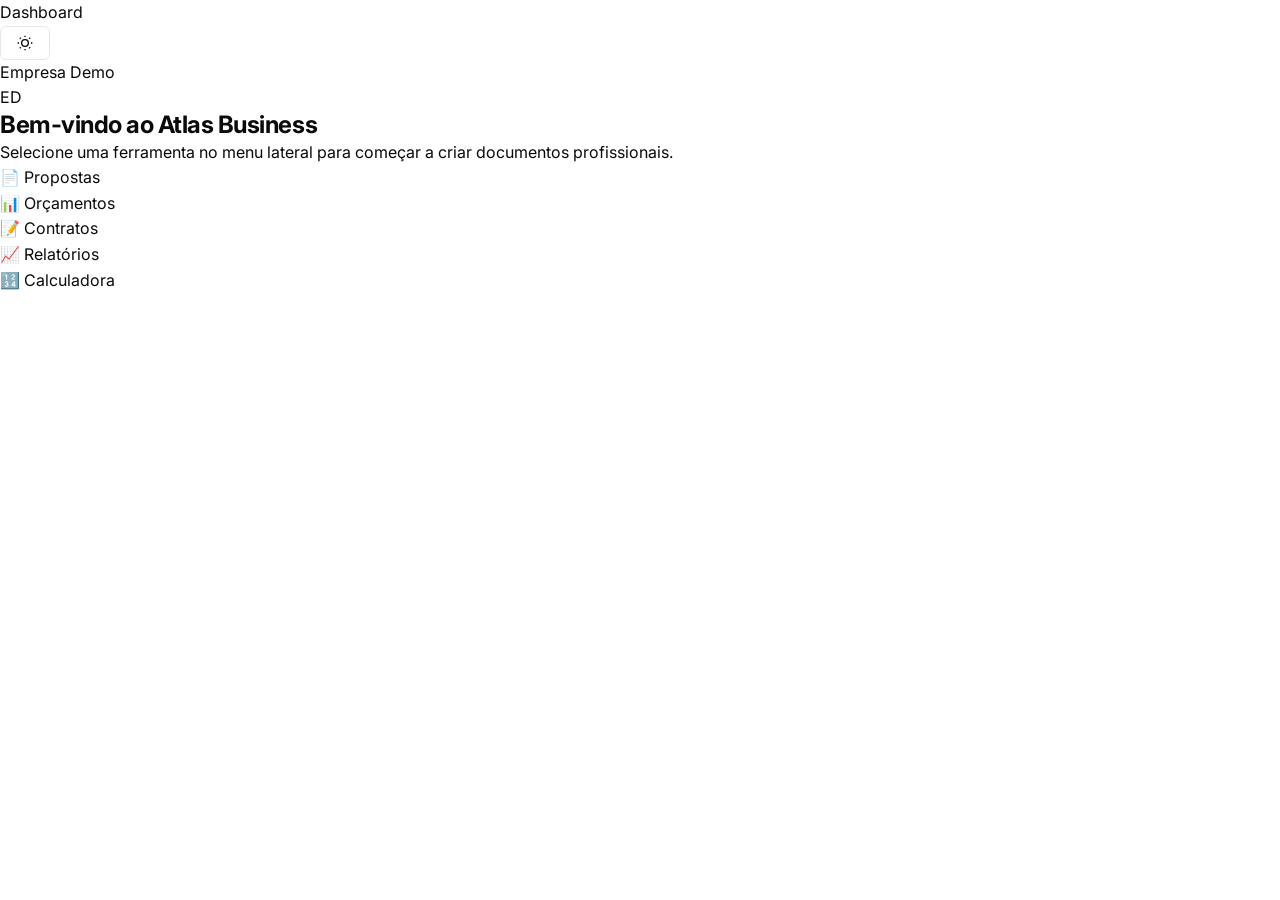
==== dashboard.html @ c4867654 "Create dashboard.html" ====
<!DOCTYPE html>
<html lang="pt-BR">
<head>
    <meta charset="UTF-8">
    <meta name="viewport" content="width=device-width, initial-scale=1.0">
    <meta name="description" content="Atlas Business Dashboard - Gerencie suas ferramentas empresariais">
    <meta name="theme-color" content="#0a0a0a">
    <title>Dashboard — Atlas Business</title>
    <link rel="preconnect" href="https://fonts.googleapis.com">
    <link rel="preconnect" href="https://fonts.gstatic.com" crossorigin>
    <link href="https://fonts.googleapis.com/css2?family=Inter:wght@300;400;500;600;700;800;900&display=swap" rel="stylesheet">
    <link rel="stylesheet" href="css/style.css">
    <link rel="icon" type="image/svg+xml" href="assets/icons/favicon.svg">
</head>
<body class="light-mode">
    <!-- Container da Sidebar -->
    <div id="sidebarContainer"></div>

    <!-- Conteúdo principal do Dashboard -->
    <main class="dashboard-main" id="dashboardMain">
        <header class="dashboard-topbar">
            <div class="dashboard-topbar__breadcrumb" id="breadcrumb">
                <span>Dashboard</span>
            </div>
            <div class="dashboard-topbar__actions">
                <button class="btn btn--outline btn--sm" id="themeToggleDashboard" aria-label="Alternar tema">
                    <svg class="icon-sun" width="16" height="16" viewBox="0 0 24 24" fill="none" stroke="currentColor" stroke-width="2">
                        <circle cx="12" cy="12" r="5"/><path d="M12 1v2M12 21v2M4.22 4.22l1.42 1.42M18.36 18.36l1.42 1.42M1 12h2M21 12h2M4.22 19.78l1.42-1.42M18.36 5.64l1.42-1.42"/>
                    </svg>
                    <svg class="icon-moon" width="16" height="16" viewBox="0 0 24 24" fill="none" stroke="currentColor" stroke-width="2" style="display:none;">
                        <path d="M21 12.79A9 9 0 1111.21 3 7 7 0 0021 12.79z"/>
                    </svg>
                </button>
                <div class="dashboard-user">
                    <span class="dashboard-user__name">Empresa Demo</span>
                    <div class="dashboard-user__avatar">ED</div>
                </div>
            </div>
        </header>

        <!-- Área de conteúdo dinâmico das ferramentas -->
        <div class="dashboard-content" id="dashboardContent">
            <!-- Conteúdo inicial: boas-vindas ou ferramenta ativa -->
            <div class="dashboard-welcome">
                <div class="welcome-card">
                    <h2>Bem-vindo ao Atlas Business</h2>
                    <p>Selecione uma ferramenta no menu lateral para começar a criar documentos profissionais.</p>
                    <div class="welcome-tools-grid">
                        <div class="welcome-tool" onclick="navigateTo('propostas')">
                            <span class="welcome-tool__icon">📄</span>
                            <span>Propostas</span>
                        </div>
                        <div class="welcome-tool" onclick="navigateTo('orcamentos')">
                            <span class="welcome-tool__icon">📊</span>
                            <span>Orçamentos</span>
                        </div>
                        <div class="welcome-tool" onclick="navigateTo('contratos')">
                            <span class="welcome-tool__icon">📝</span>
                            <span>Contratos</span>
                        </div>
                        <div class="welcome-tool" onclick="navigateTo('relatorios')">
                            <span class="welcome-tool__icon">📈</span>
                            <span>Relatórios</span>
                        </div>
                        <div class="welcome-tool" onclick="navigateTo('calculadora')">
                            <span class="welcome-tool__icon">🔢</span>
                            <span>Calculadora</span>
                        </div>
                    </div>
                </div>
            </div>
        </div>
    </main>

    <!-- Toast container -->
    <div class="toast-container" id="toastContainer" aria-live="polite"></div>

    <!-- Scripts -->
    <script src="js/main.js"></script>
    <script src="js/theme.js"></script>
    <script src="components/Sidebar.js"></script>
    <script src="js/dashboard.js"></script>
</body>
</html>
---- css/style.css ----
/* ============================================================
   ATLAS BUSINESS — DESIGN SYSTEM & LANDING PAGE STYLES
   ============================================================ */

/* ========== CSS VARIABLES ========== */
:root {
    /* Light Mode (default) */
    --bg-primary: #ffffff;
    --bg-secondary: #f8f9fa;
    --bg-tertiary: #f0f2f5;
    --bg-card: #ffffff;
    --bg-card-hover: #f8f9fa;
    --bg-glass: rgba(255, 255, 255, 0.8);

    --text-primary: #0a0a0a;
    --text-secondary: #4a4a4a;
    --text-tertiary: #8a8a8a;
    --text-inverse: #ffffff;

    --border-color: #e5e7eb;
    --border-light: #f0f0f0;

    --accent-blue: #2563eb;
    --accent-blue-light: #3b82f6;
    --accent-blue-bg: #eff6ff;
    --accent-green: #059669;
    --accent-green-bg: #ecfdf5;
    --accent-purple: #7c3aed;
    --accent-purple-bg: #f5f3ff;
    --accent-orange: #ea580c;
    --accent-orange-bg: #fff7ed;
    --accent-pink: #db2777;
    --accent-pink-bg: #fdf2f8;

    --gradient-hero: linear-gradient(135deg, #2563eb 0%, #7c3aed 50%, #db2777 100%);
    --gradient-cta: linear-gradient(135deg, #2563eb 0%, #7c3aed 100%);
    --gradient-card: linear-gradient(180deg, rgba(37, 99, 235, 0.03) 0%, rgba(124, 58, 237, 0.03) 100%);

    --shadow-sm: 0 1px 2px rgba(0, 0, 0, 0.04);
    --shadow-md: 0 4px 12px rgba(0, 0, 0, 0.06);
    --shadow-lg: 0 12px 32px rgba(0, 0, 0, 0.08);
    --shadow-xl: 0 24px 64px rgba(0, 0, 0, 0.12);
    --shadow-glow-blue: 0 0 40px rgba(37, 99, 235, 0.15);
    --shadow-glow-purple: 0 0 60px rgba(124, 58, 237, 0.1);

    --radius-sm: 6px;
    --radius-md: 10px;
    --radius-lg: 16px;
    --radius-xl: 24px;
    --radius-full: 9999px;

    --font-family: 'Inter', -apple-system, BlinkMacSystemFont, 'Segoe UI', Roboto, sans-serif;
    --transition-fast: 0.15s cubic-bezier(0.4, 0, 0.2, 1);
    --transition-base: 0.25s cubic-bezier(0.4, 0, 0.2, 1);
    --transition-slow: 0.4s cubic-bezier(0.4, 0, 0.2, 1);

    --navbar-height: 64px;
    --container-max: 1200px;
}

/* Dark Mode */
body.dark-mode {
    --bg-primary: #0a0a0a;
    --bg-secondary: #141414;
    --bg-tertiary: #1a1a1a;
    --bg-card: #1a1a1a;
    --bg-card-hover: #222222;
    --bg-glass: rgba(10, 10, 10, 0.8);

    --text-primary: #f5f5f5;
    --text-secondary: #b0b0b0;
    --text-tertiary: #707070;
    --text-inverse: #0a0a0a;

    --border-color: #2a2a2a;
    --border-light: #1f1f1f;

    --accent-blue-bg: #1e293b;
    --accent-green-bg: #1a2e1a;
    --accent-purple-bg: #1e1b2e;
    --accent-orange-bg: #2e1f1a;
    --accent-pink-bg: #2e1a24;

    --gradient-hero: linear-gradient(135deg, #3b82f6 0%, #8b5cf6 50%, #ec4899 100%);
    --gradient-card: linear-gradient(180deg, rgba(59, 130, 246, 0.05) 0%, rgba(139, 92, 246, 0.05) 100%);

    --shadow-sm: 0 1px 2px rgba(0, 0, 0, 0.3);
    --shadow-md: 0 4px 12px rgba(0, 0, 0, 0.4);
    --shadow-lg: 0 12px 32px rgba(0, 0, 0, 0.5);
    --shadow-xl: 0 24px 64px rgba(0, 0, 0, 0.6);
    --shadow-glow-blue: 0 0 60px rgba(59, 130, 246, 0.2);
    --shadow-glow-purple: 0 0 80px rgba(139, 92, 246, 0.15);
}

/* ========== RESET & BASE ========== */
*,
*::before,
*::after {
    box-sizing: border-box;
    margin: 0;
    padding: 0;
}

html {
    scroll-behavior: smooth;
    scroll-padding-top: var(--navbar-height);
    -webkit-font-smoothing: antialiased;
    -moz-osx-font-smoothing: grayscale;
}

body {
    font-family: var(--font-family);
    background-color: var(--bg-primary);
    color: var(--text-primary);
    line-height: 1.6;
    transition: background-color var(--transition-slow), color var(--transition-slow);
    overflow-x: hidden;
}

img {
    max-width: 100%;
    display: block;
}

a {
    text-decoration: none;
    color: inherit;
    transition: color var(--transition-fast);
}

ul {
    list-style: none;
}

button {
    cursor: pointer;
    border: none;
    background: none;
    font-family: inherit;
    font-size: inherit;
}

.container {
    width: 100%;
    max-width: var(--container-max);
    margin: 0 auto;
    padding: 0 24px;
}

/* ========== TYPOGRAPHY ========== */
h1, h2, h3, h4, h5, h6 {
    line-height: 1.2;
    font-weight: 700;
    letter-spacing: -0.02em;
}

/* ========== BUTTONS ========== */
.btn {
    display: inline-flex;
    align-items: center;
    justify-content: center;
    gap: 8px;
    font-weight: 600;
    font-size: 14px;
    letter-spacing: -0.01em;
    border-radius: var(--radius-md);
    transition: all var(--transition-base);
    white-space: nowrap;
    position: relative;
    overflow: hidden;
}

.btn--sm {
    padding: 8px 16px;
    font-size: 13px;
    border-radius: var(--radius-sm);
}

.btn--lg {
    padding: 14px 28px;
    font-size: 16px;
    border-radius: var(--radius-md);
}

.btn--primary {
    background: var(--accent-blue);
    color: #ffffff;
    box-shadow: 0 2px 8px rgba(37, 99, 235, 0.25);
}
.btn--primary:hover {
    background: var(--accent-blue-light);
    box-shadow: 0 4px 16px rgba(37, 99, 235, 0.35);
    transform: translateY(-1px);
}
.btn--primary:active {
    transform: translateY(0);
    box-shadow: 0 2px 4px rgba(37, 99, 235, 0.2);
}

.btn--outline {
    border: 1.5px solid var(--border-color);
    color: var(--text-primary);
    background: transparent;
}
.btn--outline:hover {
    border-color: var(--text-tertiary);
    background: var(--bg-secondary);
}

.btn--ghost {
    color: var(--text-secondary);
    background: transparent;
}
.btn--ghost:hover {
    color: var(--text-primary);
    background: var(--bg-secondary);
}

/* ========== NAVBAR ========== */
.navbar {
    position: fixed;
    top: 0;
    left: 0;
    right: 0;
    z-index: 1000;
    height: var(--navbar-height);
    background: var(--bg-glass);
    backdrop-filter: blur(20px);
    -webkit-backdrop-filter: blur(20px);
    border-bottom: 1px solid var(--border-color);
    transition: all var(--transition-base);
}
.navbar.scrolled {
    box-shadow: var(--shadow-md);
}
.navbar__inner {
    display: flex;
    align-items: center;
    justify-content: space-between;
    height: 100%;
}
.navbar__logo {
    display: flex;
    align-items: center;
    gap: 10px;
    font-weight: 700;
    font-size: 18px;
    color: var(--text-primary);
}
.navbar__logo-icon {
    color: var(--accent-blue);
}
.navbar__logo-highlight {
    color: var(--accent-blue);
}
.navbar__nav {
    display: flex;
    align-items: center;
    gap: 32px;
}
.navbar__links {
    display: flex;
    gap: 24px;
}
.navbar__link {
    font-size: 14px;
    font-weight: 500;
    color: var(--text-secondary);
    transition: color var(--transition-fast);
    position: relative;
}
.navbar__link:hover {
    color: var(--text-primary);
}
.navbar__link::after {
    content: '';
    position: absolute;
    bottom: -4px;
    left: 0;
    width: 0;
    height: 2px;
    background: var(--accent-blue);
    border-radius: 2px;
    transition: width var(--transition-base);
}
.navbar__link:hover::after {
    width: 100%;
}
.navbar__actions {
    display: flex;
    align-items: center;
    gap: 12px;
}
.navbar__hamburger {
    display: none;
    flex-direction: column;
    gap: 5px;
    padding: 4px;
    cursor: pointer;
}
.navbar__hamburger span {
    width: 24px;
    height: 2px;
    background: var(--text-primary);
    border-radius: 2px;
    transition: all var(--transition-base);
}
.navbar__hamburger.active span:nth-child(1) {
    transform: rotate(45deg) translate(5px, 5px);
}
.navbar__hamburger.active span:nth-child(2) {
    opacity: 0;
}
.navbar__hamburger.active span:nth-child(3) {
    transform: rotate(-45deg) translate(5px, -5px);
}

/* ========== HERO ========== */
.hero {
    padding: 120px 0 80px;
    position: relative;
    overflow: hidden;
}
.hero__inner {
    text-align: center;
    position: relative;
    z-index: 2;
}
.hero__badge {
    display: inline-flex;
    align-items: center;
    gap: 8px;
    padding: 6px 16px;
    border-radius: var(--radius-full);
    background: var(--bg-secondary);
    border: 1px solid var(--border-color);
    font-size: 13px;
    font-weight: 500;
    color: var(--text-secondary);
    margin-bottom: 24px;
    animation: fadeInUp 0.6s ease-out;
}
.hero__badge-dot {
    width: 8px;
    height: 8px;
    border-radius: 50%;
    background: var(--accent-green);
    animation: pulse-dot 2s infinite;
}
@keyframes pulse-dot {
    0%, 100% { opacity: 1; }
    50% { opacity: 0.4; }
}
.hero__title {
    font-size: clamp(36px, 5.5vw, 64px);
    font-weight: 800;
    letter-spacing: -0.03em;
    margin-bottom: 20px;
    animation: fadeInUp 0.6s ease-out 0.1s both;
}
.hero__title-gradient {
    background: var(--gradient-hero);
    -webkit-background-clip: text;
    -webkit-text-fill-color: transparent;
    background-clip: text;
}
.hero__subtitle {
    font-size: clamp(16px, 1.8vw, 20px);
    color: var(--text-secondary);
    max-width: 600px;
    margin: 0 auto 36px;
    line-height: 1.6;
    animation: fadeInUp 0.6s ease-out 0.2s both;
}
.hero__cta-group {
    display: flex;
    gap: 16px;
    justify-content: center;
    flex-wrap: wrap;
    margin-bottom: 48px;
    animation: fadeInUp 0.6s ease-out 0.3s both;
}
.hero__stats {
    display: flex;
    gap: 48px;
    justify-content: center;
    flex-wrap: wrap;
    margin-bottom: 60px;
    animation: fadeInUp 0.6s ease-out 0.4s both;
}
.hero__stat {
    text-align: center;
}
.hero__stat-number {
    display: block;
    font-size: 32px;
    font-weight: 800;
    letter-spacing: -0.02em;
    color: var(--text-primary);
}
.hero__stat-label {
    font-size: 13px;
    color: var(--text-tertiary);
    font-weight: 500;
}
.hero__dashboard-preview {
    position: relative;
    max-width: 900px;
    margin: 0 auto;
    animation: fadeInUp 0.8s ease-out 0.5s both;
}
.hero__dashboard-mockup {
    background: var(--bg-card);
    border: 1px solid var(--border-color);
    border-radius: var(--radius-lg);
    box-shadow: var(--shadow-xl), var(--shadow-glow-blue), var(--shadow-glow-purple);
    overflow: hidden;
    position: relative;
    z-index: 2;
}
.mockup__header {
    background: var(--bg-tertiary);
    padding: 12px 16px;
    display: flex;
    align-items: center;
    gap: 12px;
    border-bottom: 1px solid var(--border-color);
}
.mockup__dots {
    display: flex;
    gap: 6px;
}
.mockup__dots span {
    width: 10px;
    height: 10px;
    border-radius: 50%;
    background: #c4c4c4;
}
.mockup__dots span:nth-child(1) { background: #ff5f56; }
.mockup__dots span:nth-child(2) { background: #ffbd2e; }
.mockup__dots span:nth-child(3) { background: #27c93f; }
.mockup__search {
    font-size: 12px;
    color: var(--text-tertiary);
    background: var(--bg-primary);
    padding: 4px 12px;
    border-radius: var(--radius-sm);
    border: 1px solid var(--border-color);
    flex: 1;
    text-align: center;
}
.mockup__body {
    display: flex;
    height: 260px;
}
.mockup__sidebar {
    width: 60px;
    background: var(--bg-secondary);
    border-right: 1px solid var(--border-color);
    padding: 12px 8px;
    display: flex;
    flex-direction: column;
    gap: 8px;
}
.mockup__sidebar-item {
    height: 32px;
    border-radius: var(--radius-sm);
    background: var(--bg-tertiary);
    transition: background var(--transition-fast);
}
.mockup__sidebar-item.active {
    background: var(--accent-blue);
}
.mockup__content {
    flex: 1;
    padding: 16px;
    display: flex;
    flex-direction: column;
    gap: 12px;
}
.mockup__card {
    border-radius: var(--radius-md);
    background: var(--bg-tertiary);
    transition: background var(--transition-fast);
}
.mockup__card--large {
    height: 100px;
}
.mockup__card-group {
    display: flex;
    gap: 12px;
    flex: 1;
}
.mockup__card--small {
    flex: 1;
    height: 100%;
}
.hero__glow {
    position: absolute;
    border-radius: 50%;
    filter: blur(120px);
    opacity: 0.3;
    z-index: 1;
    pointer-events: none;
}
.hero__glow--1 {
    width: 400px;
    height: 400px;
    background: var(--accent-blue);
    top: -100px;
    right: -100px;
}
.hero__glow--2 {
    width: 350px;
    height: 350px;
    background: var(--accent-purple);
    bottom: -80px;
    left: -80px;
}

@keyframes fadeInUp {
    from {
        opacity: 0;
        transform: translateY(24px);
    }
    to {
        opacity: 1;
        transform: translateY(0);
    }
}

/* ========== SECTION HEADER ========== */
.section-header {
    text-align: center;
    margin-bottom: 56px;
}
.section-header__tag {
    display: inline-block;
    font-size: 12px;
    font-weight: 600;
    text-transform: uppercase;
    letter-spacing: 0.08em;
    color: var(--accent-blue);
    background: var(--accent-blue-bg);
    padding: 6px 14px;
    border-radius: var(--radius-full);
    margin-bottom: 16px;
}
.section-header__title {
    font-size: clamp(28px, 4vw, 40px);
    font-weight: 800;
    margin-bottom: 12px;
}
.section-header__desc {
    font-size: 16px;
    color: var(--text-secondary);
    max-width: 560px;
    margin: 0 auto;
}

/* ========== TOOLS SECTION ========== */
.tools-section {
    padding: 100px 0;
    background: var(--bg-secondary);
    transition: background var(--transition-slow);
}
.tools-grid {
    display: grid;
    grid-template-columns: repeat(auto-fill, minmax(320px, 1fr));
    gap: 24px;
}
.tool-card {
    background: var(--bg-card);
    border: 1px solid var(--border-color);
    border-radius: var(--radius-lg);
    padding: 28px;
    transition: all var(--transition-base);
    display: flex;
    flex-direction: column;
    gap: 16px;
    position: relative;
}
.tool-card:hover {
    transform: translateY(-4px);
    box-shadow: var(--shadow-lg);
    border-color: transparent;
    background: var(--bg-card-hover);
}
.tool-card__icon {
    width: 48px;
    height: 48px;
    border-radius: var(--radius-md);
    display: flex;
    align-items: center;
    justify-content: center;
    color: #ffffff;
}
.tool-card__icon--blue { background: var(--accent-blue); }
.tool-card__icon--green { background: var(--accent-green); }
.tool-card__icon--purple { background: var(--accent-purple); }
.tool-card__icon--orange { background: var(--accent-orange); }
.tool-card__icon--pink { background: var(--accent-pink); }
.tool-card__title {
    font-size: 18px;
    font-weight: 700;
}
.tool-card__desc {
    font-size: 14px;
    color: var(--text-secondary);
    line-height: 1.6;
    flex: 1;
}
.tool-card__features {
    display: flex;
    flex-wrap: wrap;
    gap: 8px;
}
.tool-card__features li {
    font-size: 12px;
    font-weight: 500;
    color: var(--text-tertiary);
    background: var(--bg-secondary);
    padding: 4px 10px;
    border-radius: var(--radius-full);
    transition: background var(--transition-fast);
}
.tool-card__link {
    display: inline-flex;
    align-items: center;
    gap: 6px;
    font-size: 14px;
    font-weight: 600;
    color: var(--accent-blue);
    margin-top: auto;
    transition: gap var(--transition-fast);
}
.tool-card__link:hover {
    gap: 10px;
}

/* ========== HOW SECTION ========== */
.how-section {
    padding: 100px 0;
}
.steps {
    display: grid;
    grid-template-columns: repeat(auto-fit, minmax(280px, 1fr));
    gap: 40px;
}
.step {
    text-align: center;
    padding: 32px 24px;
    position: relative;
}
.step__number {
    font-size: 72px;
    font-weight: 900;
    color: var(--border-color);
    position: absolute;
    top: -10px;
    left: 50%;
    transform: translateX(-50%);
    z-index: 0;
    letter-spacing: -0.04em;
    transition: color var(--transition-slow);
}
.step__icon {
    width: 64px;
    height: 64px;
    border-radius: var(--radius-lg);
    display: flex;
    align-items: center;
    justify-content: center;
    margin: 0 auto 20px;
    position: relative;
    z-index: 1;
    color: #ffffff;
}
.step__icon--blue { background: var(--accent-blue); }
.step__icon--green { background: var(--accent-green); }
.step__icon--purple { background: var(--accent-purple); }
.step__title {
    font-size: 20px;
    font-weight: 700;
    margin-bottom: 8px;
    position: relative;
    z-index: 1;
}
.step__desc {
    font-size: 14px;
    color: var(--text-secondary);
    position: relative;
    z-index: 1;
}

/* ========== BENEFITS ========== */
.benefits-section {
    padding: 100px 0;
    background: var(--bg-secondary);
    transition: background var(--transition-slow);
}
.benefits-grid {
    display: grid;
    grid-template-columns: repeat(auto-fill, minmax(300px, 1fr));
    gap: 24px;
}
.benefit-card {
    background: var(--bg-card);
    border: 1px solid var(--border-color);
    border-radius: var(--radius-lg);
    padding: 28px;
    transition: all var(--transition-base);
}
.benefit-card:hover {
    transform: translateY(-2px);
    box-shadow: var(--shadow-md);
}
.benefit-card__icon {
    width: 48px;
    height: 48px;
    border-radius: var(--radius-md);
    background: var(--accent-blue-bg);
    color: var(--accent-blue);
    display: flex;
    align-items: center;
    justify-content: center;
    margin-bottom: 16px;
}
.benefit-card h3 {
    font-size: 17px;
    font-weight: 700;
    margin-bottom: 8px;
}
.benefit-card p {
    font-size: 14px;
    color: var(--text-secondary);
    line-height: 1.6;
}

/* ========== FAQ ========== */
.faq-section {
    padding: 100px 0;
}
.faq-list {
    max-width: 720px;
    margin: 0 auto;
    display: flex;
    flex-direction: column;
    gap: 8px;
}
.faq-item {
    border: 1px solid var(--border-color);
    border-radius: var(--radius-md);
    overflow: hidden;
    transition: all var(--transition-base);
    background: var(--bg-card);
}
.faq-item:hover {
    border-color: var(--text-tertiary);
}
.faq-item__question {
    width: 100%;
    display: flex;
    align-items: center;
    justify-content: space-between;
    padding: 18px 20px;
    font-weight: 600;
    font-size: 15px;
    color: var(--text-primary);
    text-align: left;
    background: none;
    cursor: pointer;
    transition: color var(--transition-fast);
}
.faq-item__question:hover {
    color: var(--accent-blue);
}
.faq-item__icon {
    transition: transform var(--transition-base);
    flex-shrink: 0;
    color: var(--text-tertiary);
}
.faq-item.active .faq-item__icon {
    transform: rotate(180deg);
}
.faq-item__answer {
    max-height: 0;
    overflow: hidden;
    transition: max-height var(--transition-slow), padding var(--transition-slow);
}
.faq-item.active .faq-item__answer {
    max-height: 300px;
}
.faq-item__answer p {
    padding: 0 20px 18px;
    font-size: 14px;
    color: var(--text-secondary);
    line-height: 1.7;
}

/* ========== CTA ========== */
.cta-section {
    padding: 80px 0;
}
.cta-card {
    background: var(--gradient-cta);
    border-radius: var(--radius-xl);
    padding: 60px 40px;
    text-align: center;
    color: #ffffff;
    position: relative;
    overflow: hidden;
}
.cta-card::before {
    content: '';
    position: absolute;
    top: -50%;
    left: -50%;
    width: 200%;
    height: 200%;
    background: radial-gradient(circle, rgba(255,255,255,0.1) 0%, transparent 60%);
    pointer-events: none;
}
.cta-card__title {
    font-size: clamp(24px, 3.5vw, 36px);
    font-weight: 800;
    margin-bottom: 12px;
    position: relative;
}
.cta-card__desc {
    font-size: 16px;
    opacity: 0.9;
    margin-bottom: 28px;
    position: relative;
    max-width: 500px;
    margin-left: auto;
    margin-right: auto;
}
.cta-card .btn--primary {
    background: #ffffff;
    color: var(--accent-blue);
    box-shadow: 0 4px 16px rgba(0, 0, 0, 0.15);
    position: relative;
}
.cta-card .btn--primary:hover {
    background: #f0f0f0;
    box-shadow: 0 6px 24px rgba(0, 0, 0, 0.2);
    transform: translateY(-2px);
}

/* ========== FOOTER ========== */
.footer {
    background: var(--bg-secondary);
    border-top: 1px solid var(--border-color);
    padding: 60px 0 24px;
    transition: background var(--transition-slow);
}
.footer__inner {
    display: grid;
    grid-template-columns: 1.5fr 2fr;
    gap: 60px;
    margin-bottom: 40px;
}
.footer__brand {
    display: flex;
    flex-direction: column;
    gap: 16px;
}
.footer__logo {
    display: flex;
    align-items: center;
    gap: 8px;
    font-weight: 700;
    font-size: 18px;
    color: var(--text-primary);
}
.footer__logo span span {
    color: var(--accent-blue);
}
.footer__desc {
    font-size: 14px;
    color: var(--text-tertiary);
    line-height: 1.7;
    max-width: 320px;
}
.footer__links-group {
    display: grid;
    grid-template-columns: repeat(3, 1fr);
    gap: 32px;
}
.footer__links h4 {
    font-size: 13px;
    font-weight: 700;
    text-transform: uppercase;
    letter-spacing: 0.05em;
    margin-bottom: 16px;
    color: var(--text-secondary);
}
.footer__links ul {
    display: flex;
    flex-direction: column;
    gap: 10px;
}
.footer__links a {
    font-size: 14px;
    color: var(--text-tertiary);
    transition: color var(--transition-fast);
}
.footer__links a:hover {
    color: var(--text-primary);
}
.footer__bottom {
    display: flex;
    justify-content: space-between;
    align-items: center;
    padding-top: 24px;
    border-top: 1px solid var(--border-color);
    font-size: 13px;
    color: var(--text-tertiary);
}
.footer__social {
    display: flex;
    gap: 16px;
}
.footer__social a {
    color: var(--text-tertiary);
    transition: color var(--transition-fast);
}
.footer__social a:hover {
    color: var(--text-primary);
}

/* ========== TOAST ========== */
.toast-container {
    position: fixed;
    bottom: 24px;
    right: 24px;
    z-index: 9999;
    display: flex;
    flex-direction: column;
    gap: 8px;
    pointer-events: none;
}
.toast {
    background: var(--bg-card);
    border: 1px solid var(--border-color);
    border-radius: var(--radius-md);
    padding: 14px 20px;
    box-shadow: var(--shadow-lg);
    display: flex;
    align-items: center;
    gap: 10px;
    font-size: 14px;
    font-weight: 500;
    color: var(--text-primary);
    pointer-events: all;
    animation: toastIn 0.4s ease-out;
    min-width: 280px;
}
.toast--success { border-left: 3px solid var(--accent-green); }
.toast--error { border-left: 3px solid #ef4444; }
.toast--info { border-left: 3px solid var(--accent-blue); }
@keyframes toastIn {
    from {
        opacity: 0;
        transform: translateX(40px);
    }
    to {
        opacity: 1;
        transform: translateX(0);
    }
}
@keyframes toastOut {
    from {
        opacity: 1;
        transform: translateX(0);
    }
    to {
        opacity: 0;
        transform: translateX(40px);
    }
}

/* ========== RESPONSIVE ========== */
@media (max-width: 1024px) {
    .footer__inner {
        grid-template-columns: 1fr;
        gap: 40px;
    }
    .footer__links-group {
        grid-template-columns: repeat(3, 1fr);
    }
}
@media (max-width: 768px) {
    .navbar__nav {
        position: fixed;
        top: var(--navbar-height);
        left: 0;
        right: 0;
        bottom: 0;
        background: var(--bg-primary);
        flex-direction: column;
        justify-content: flex-start;
        padding: 32px 24px;
        gap: 24px;
        transform: translateX(100%);
        transition: transform var(--transition-base);
        z-index: 999;
    }
    .navbar__nav.open {
        transform: translateX(0);
    }
    .navbar__links {
        flex-direction: column;
        gap: 16px;
        width: 100%;
    }
    .navbar__link {
        font-size: 16px;
        padding: 8px 0;
    }
    .navbar__actions {
        flex-direction: column;
        width: 100%;
        gap: 12px;
    }
    .navbar__actions .btn {
        width: 100%;
    }
    .navbar__hamburger {
        display: flex;
    }
    .hero {
        padding: 100px 0 60px;
    }
    .hero__stats {
        gap: 24px;
    }
    .hero__stat-number {
        font-size: 24px;
    }
    .hero__dashboard-mockup .mockup__body {
        height: 180px;
    }
    .tools-grid {
        grid-template-columns: 1fr;
    }
    .benefits-grid {
        grid-template-columns: 1fr;
    }
    .cta-card {
        padding: 40px 24px;
    }
    .footer__links-group {
        grid-template-columns: 1fr 1fr;
    }
    .footer__bottom {
        flex-direction: column;
        gap: 12px;
        text-align: center;
    }
}
@media (max-width: 480px) {
    .container {
        padding: 0 16px;
    }
    .hero__cta-group {
        flex-direction: column;
        align-items: center;
    }
    .hero__cta-group .btn {
        width: 100%;
        justify-content: center;
    }
    .footer__links-group {
        grid-template-columns: 1fr;
        gap: 24px;
    }
}
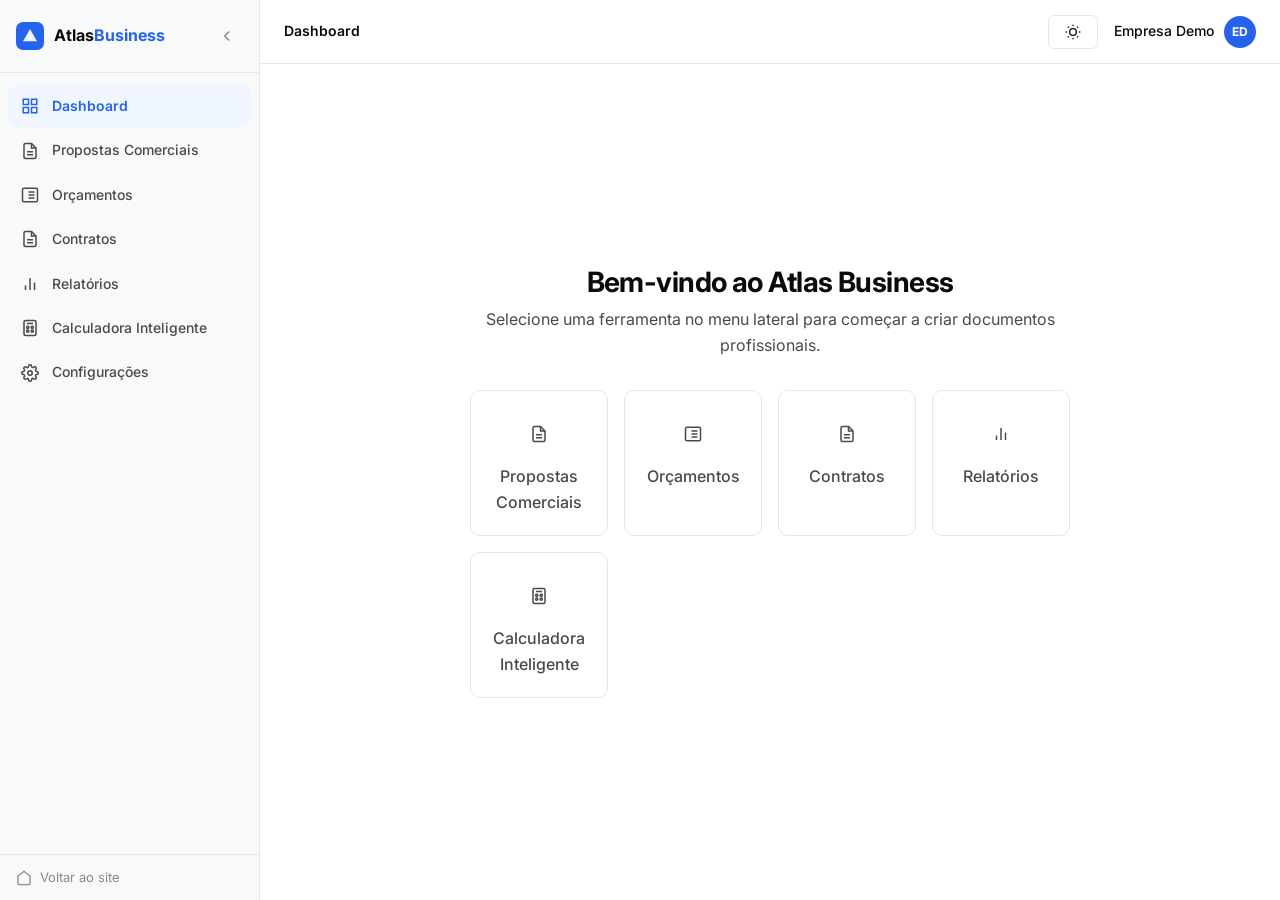
==== commit 1ca5c8ce: "Update dashboard.html" ====
--- a/dashboard.html
+++ b/dashboard.html
@@ -12,7 +12,7 @@
     <link rel="stylesheet" href="css/style.css">
     <link rel="icon" type="image/svg+xml" href="assets/icons/favicon.svg">
 </head>
-<body class="light-mode">
+<body class="light-mode dashboard-layout">
     <!-- Container da Sidebar -->
     <div id="sidebarContainer"></div>
 
--- a/css/style.css
+++ b/css/style.css
@@ -1077,3 +1077,382 @@
         gap: 24px;
     }
 }
+/* ============================================================
+   ATLAS BUSINESS — DASHBOARD STYLES (CORRIGIDO)
+   ============================================================ */
+
+/* Só aplica flex layout quando a classe dashboard-layout estiver no body */
+body.dashboard-layout {
+    display: flex;
+    min-height: 100vh;
+}
+
+body.dashboard-layout #sidebarContainer {
+    flex-shrink: 0;
+}
+
+body.dashboard-layout .dashboard-main {
+    flex: 1;
+    display: flex;
+    flex-direction: column;
+    min-width: 0;
+    background: var(--bg-primary);
+    transition: margin-left var(--transition-base);
+}
+
+/* ========== SIDEBAR ========== */
+.sidebar {
+    width: 260px;
+    height: 100vh;
+    background: var(--bg-secondary);
+    border-right: 1px solid var(--border-color);
+    display: flex;
+    flex-direction: column;
+    transition: width var(--transition-base), background var(--transition-slow);
+    position: sticky;
+    top: 0;
+    overflow-y: auto;
+    overflow-x: hidden;
+    z-index: 100;
+}
+
+.sidebar--collapsed {
+    width: 72px;
+}
+
+.sidebar__header {
+    display: flex;
+    align-items: center;
+    justify-content: space-between;
+    padding: 20px 16px;
+    border-bottom: 1px solid var(--border-color);
+    min-height: 64px;
+}
+
+.sidebar__logo {
+    display: flex;
+    align-items: center;
+    gap: 10px;
+    font-weight: 700;
+    font-size: 16px;
+    color: var(--text-primary);
+    text-decoration: none;
+    overflow: hidden;
+    white-space: nowrap;
+}
+.sidebar__logo span span {
+    color: var(--accent-blue);
+}
+.sidebar--collapsed .sidebar__logo-text {
+    display: none;
+}
+.sidebar--collapsed .sidebar__logo {
+    gap: 0;
+}
+
+.sidebar__toggle {
+    width: 32px;
+    height: 32px;
+    border-radius: var(--radius-sm);
+    display: flex;
+    align-items: center;
+    justify-content: center;
+    color: var(--text-tertiary);
+    transition: all var(--transition-fast);
+    background: none;
+    cursor: pointer;
+}
+.sidebar__toggle:hover {
+    background: var(--bg-tertiary);
+    color: var(--text-primary);
+}
+.sidebar--collapsed .sidebar__toggle svg {
+    transform: rotate(180deg);
+}
+
+.sidebar__nav {
+    flex: 1;
+    padding: 12px 8px;
+}
+
+.sidebar__list {
+    display: flex;
+    flex-direction: column;
+    gap: 2px;
+}
+
+.sidebar__item {
+    list-style: none;
+}
+
+.sidebar__link {
+    display: flex;
+    align-items: center;
+    gap: 12px;
+    padding: 10px 12px;
+    border-radius: var(--radius-md);
+    font-size: 14px;
+    font-weight: 500;
+    color: var(--text-secondary);
+    text-decoration: none;
+    transition: all var(--transition-fast);
+    white-space: nowrap;
+    overflow: hidden;
+    cursor: pointer;
+}
+.sidebar__link:hover {
+    background: var(--bg-tertiary);
+    color: var(--text-primary);
+}
+
+.sidebar__item--active .sidebar__link {
+    background: var(--accent-blue-bg);
+    color: var(--accent-blue);
+    font-weight: 600;
+}
+
+.sidebar__icon {
+    width: 20px;
+    height: 20px;
+    display: flex;
+    align-items: center;
+    justify-content: center;
+    flex-shrink: 0;
+    color: inherit;
+}
+.sidebar__icon svg {
+    width: 18px;
+    height: 18px;
+}
+
+.sidebar__label {
+    flex: 1;
+    overflow: hidden;
+    text-overflow: ellipsis;
+}
+.sidebar--collapsed .sidebar__label {
+    display: none;
+}
+
+.sidebar__badge {
+    font-size: 11px;
+    font-weight: 700;
+    background: var(--accent-blue);
+    color: #fff;
+    padding: 2px 6px;
+    border-radius: var(--radius-full);
+    margin-left: auto;
+}
+.sidebar--collapsed .sidebar__badge {
+    display: none;
+}
+
+.sidebar__footer {
+    padding: 12px 16px;
+    border-top: 1px solid var(--border-color);
+}
+.sidebar__footer-link {
+    display: flex;
+    align-items: center;
+    gap: 8px;
+    font-size: 13px;
+    color: var(--text-tertiary);
+    text-decoration: none;
+    transition: color var(--transition-fast);
+}
+.sidebar__footer-link:hover {
+    color: var(--text-primary);
+}
+.sidebar--collapsed .sidebar__footer-link span {
+    display: none;
+}
+
+/* ========== TOPBAR ========== */
+.dashboard-topbar {
+    height: 64px;
+    display: flex;
+    align-items: center;
+    justify-content: space-between;
+    padding: 0 24px;
+    border-bottom: 1px solid var(--border-color);
+    background: var(--bg-glass);
+    backdrop-filter: blur(12px);
+    -webkit-backdrop-filter: blur(12px);
+    position: sticky;
+    top: 0;
+    z-index: 50;
+    gap: 16px;
+}
+
+.dashboard-topbar__breadcrumb {
+    font-size: 14px;
+    color: var(--text-tertiary);
+}
+.dashboard-topbar__breadcrumb span:last-child {
+    color: var(--text-primary);
+    font-weight: 600;
+}
+.breadcrumb-sep {
+    margin: 0 6px;
+    color: var(--border-color);
+}
+
+.dashboard-topbar__actions {
+    display: flex;
+    align-items: center;
+    gap: 16px;
+}
+
+.dashboard-user {
+    display: flex;
+    align-items: center;
+    gap: 10px;
+}
+.dashboard-user__name {
+    font-size: 14px;
+    font-weight: 500;
+    color: var(--text-primary);
+}
+.dashboard-user__avatar {
+    width: 32px;
+    height: 32px;
+    border-radius: 50%;
+    background: var(--accent-blue);
+    color: #fff;
+    display: flex;
+    align-items: center;
+    justify-content: center;
+    font-size: 12px;
+    font-weight: 700;
+}
+
+/* ========== CONTEÚDO ========== */
+.dashboard-content {
+    flex: 1;
+    padding: 32px;
+    overflow-y: auto;
+}
+
+/* ========== TELA DE BOAS-VINDAS ========== */
+.dashboard-welcome {
+    display: flex;
+    align-items: center;
+    justify-content: center;
+    min-height: calc(100vh - 128px);
+}
+
+.welcome-card {
+    text-align: center;
+    max-width: 600px;
+    animation: fadeInUp 0.5s ease-out;
+}
+.welcome-card h2 {
+    font-size: 28px;
+    margin-bottom: 8px;
+}
+.welcome-card p {
+    color: var(--text-secondary);
+    margin-bottom: 32px;
+    font-size: 16px;
+}
+
+.welcome-tools-grid {
+    display: grid;
+    grid-template-columns: repeat(auto-fit, minmax(120px, 1fr));
+    gap: 16px;
+}
+.welcome-tool {
+    background: var(--bg-card);
+    border: 1px solid var(--border-color);
+    border-radius: var(--radius-md);
+    padding: 20px 16px;
+    cursor: pointer;
+    transition: all var(--transition-fast);
+    display: flex;
+    flex-direction: column;
+    align-items: center;
+    gap: 8px;
+    font-weight: 500;
+    color: var(--text-secondary);
+}
+.welcome-tool:hover {
+    background: var(--bg-card-hover);
+    border-color: var(--accent-blue);
+    color: var(--text-primary);
+    transform: translateY(-2px);
+    box-shadow: var(--shadow-md);
+}
+.welcome-tool__icon {
+    font-size: 28px;
+}
+
+/* ========== LOADING E ERRO ========== */
+.loading-container {
+    display: flex;
+    flex-direction: column;
+    align-items: center;
+    justify-content: center;
+    height: 300px;
+    gap: 16px;
+    color: var(--text-tertiary);
+}
+
+.loading-spinner {
+    width: 32px;
+    height: 32px;
+    border: 3px solid var(--border-color);
+    border-top-color: var(--accent-blue);
+    border-radius: 50%;
+    animation: spin 0.8s linear infinite;
+}
+@keyframes spin {
+    to { transform: rotate(360deg); }
+}
+
+.error-state {
+    text-align: center;
+    padding: 60px 20px;
+    color: var(--text-secondary);
+}
+.error-state svg {
+    color: var(--text-tertiary);
+    margin-bottom: 16px;
+}
+.error-state h3 {
+    margin-bottom: 8px;
+    color: var(--text-primary);
+}
+
+/* ========== RESPONSIVO ========== */
+@media (max-width: 768px) {
+    .sidebar {
+        width: 72px;
+    }
+    .sidebar--collapsed {
+        width: 0;
+        overflow: hidden;
+    }
+    .dashboard-topbar {
+        padding: 0 16px;
+    }
+    .dashboard-content {
+        padding: 20px 16px;
+    }
+    .welcome-tools-grid {
+        grid-template-columns: 1fr 1fr;
+    }
+}
+@media (max-width: 480px) {
+    .sidebar {
+        width: 0;
+        position: fixed;
+        z-index: 200;
+        transition: width var(--transition-base);
+    }
+    .sidebar.open {
+        width: 260px;
+    }
+    .dashboard-topbar {
+        padding: 0 12px;
+    }
+}
